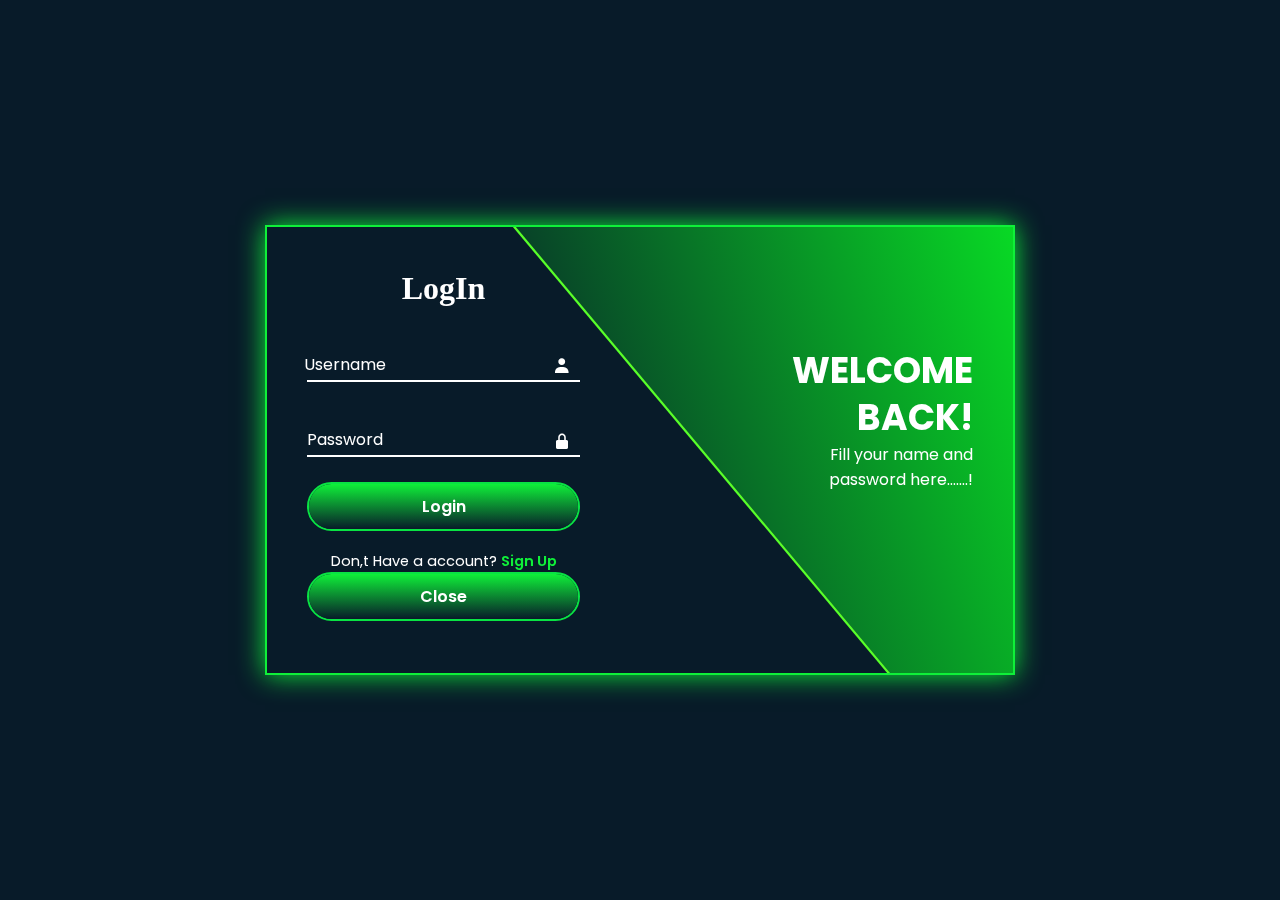
==== form.html @ deb71a88 "kiuereh" ====
<!DOCTYPE html>
<html lang="en">
<head>
    <meta charset="UTF-8">
    <meta name="viewport" content="width=device-width, initial-scale=1.0">
    <title>Login Form</title>
<link rel="stylesheet" href="form.css">
<link href='https://unpkg.com/boxicons@2.1.4/css/boxicons.min.css' rel='stylesheet'>

</head>
<body>
    <div class="wrapper">
        <span class="bg-animate"></span>
        <span class="bg-animate2"></span>
        <div class="form-box login">
  <h2 class="animation" style="--i:0; --j:21; font-family:Georgia;" >LogIn</h2>
  <form action="#">
    <div class="input-box animation" style="--i:1; --j:22;">
        <input type="text" required>
        <label>Username</label>
        <i class='bx bxs-user'></i>
    </div>
    <div class="input-box animation" style="--i:2; --j:23;">
        <input type="password" required>
        <label>Password</label>
        <i class='bx bxs-lock-alt' ></i>
    </div>
    <div type="submit" class="btn animation" style="--i:3; --j:24;">Login</div>
    <div class="logreg-link animation" style="--i:4; --j:25;">
        <p>Don,t Have a account? <a href="#" class="register-link">Sign Up</a></p>
        <div class="btn animation">
            <a  style="--i:4; --j:25;">Close</a>
        </div>
        <!-- <a class="btn animation" style=" padding:2px 14px; border-radius: 20px; text-decoration: none;" href="index.html">Close</a> -->
    </div>
  </form>

        </div>

        <div class="info-text login">
            <h2 class="animation" style="--i:0; --j:20;">Welcome Back!</h2>
            <p class="animation" style="--i:1; --j:21;">Fill your name and password here.......!</p>

             </div>

             <div class="form-box register">
                <h2 class="animation" style="--i:17; --j:0;">Sign Up</h2>
                <form action="#">
                  <div class="input-box animation" style="--i:18; --j:1;">
                      <input type="text" required>
                      <label>Username</label>
                      <i class='bx bxs-user'></i>
                  </div>
                  <div class="input-box animation"  style="--i:19; --j:2;">
                    <input type="text" required>
                    <label class="lable1">UserEmail</label>
                    <i class='bx bxs-envelope' ></i>
                </div>
                  <div class="input-box animation"  style="--i:20; --j:3;">
                      <input type="password" required>
                      <label>Password</label>
                      <i class='bx bxs-lock-alt' ></i>
                  </div>
                  <div type="submit" class="btn animation"  style="--i:21; --j:4;">Sign Up</div>
                  <div class="logreg-link animation" style="--i:22; --j:5;">
                      <p>Already Have an account <a href="#" class="login-link">Login</a></p>
                  </div>
                </form>
        </div>
        <div class="info-text register">
            <h2 class="animation" style="--i:17; --j:0;">Welcome Back!</h2>
            <p class="animation" style="--i:18; --j:1;">Input your sign up data in this form Thanks You.</p>

             </div>
    </div>

    <script src="form.js"></script>
</body>
</html>
---- form.css ----
@import url('https://fonts.googleapis.com/css2?family=Poppins:wght@300;400;500;600;700;800;900&display=swap');

* {
    margin: 0;
    padding: 0;
    box-sizing: border-box;
    font-family: 'Poppins', 'sans-serif';
}

body{
    display: flex;
    justify-content: center;
    align-items: center;
    min-height: 100vh;
    background: #081b29;
}

.wrapper{
    position: relative;
    width: 750px;
    height: 450px;
    background: transparent;
    border: 2px solid rgb(15, 240, 57);
    box-shadow: 0 0 25px rgb(15, 240, 57);
    overflow: hidden;
}

.wrapper .form-box{
    position: absolute;
    top: 0;
    width: 50%;
    height: 100%;
    display: flex;
    flex-direction: column;
    justify-content: center;
}

.wrapper .form-box.login{
    left: 0;
    padding: 0 60px 0 40px;

}
.wrapper .form-box.login .animation{
    transform: translateX(0);
    opacity: 1;
    filter: blur(0);
    transition: .7s ease;
    transition-delay: calc(.1s * var(--j));

}
.wrapper.active .form-box.login .animation{
    transform: translateX(-120%);
    opacity: 0;
    filter: blur(10px);
    transition-delay: calc(.1s * var(--i));
    
}

.wrapper .form-box.register{
    right: 0;
    padding: 0 40px 0 60px;
    pointer-events: none;
}

.wrapper.active .form-box.register{
    pointer-events: auto;

}

.wrapper .form-box.register .animation{
    transform: translateX(120%);
    opacity: 0;
    filter: blur(10px);
    transition: .7s ease;
    transition-delay: calc(.1s * var(--j));
}

.wrapper.active .form-box.register .animation{
    transform: translateX(0);
    opacity: 1;
    filter: blur(0);
    transition-delay: calc(.1s * var(--i));

}
.form-box h2{
    font-size: 32px;
    color: #fff;
    text-align: center;
}

.form-box .input-box{
    position: relative;
    width: 100%;
    height: 50px;
    margin: 25px 0;
}

.input-box input{
    width: 100%;
    height: 100%;
    background: transparent;
    border: none;
    outline: none;
    border-bottom: 2px solid #fff;
    font-size: 16px;
    color: #fff;
    font-weight: 500;
    transition: .5s;

}

.input-box input:focus,
.input-box input:valid{
    border-bottom-color: rgb(22, 230, 98);


}


.input-box label {
    position: absolute;
    top: 40%;
    left: 14%;
    transform: translateX(-50%);
    font-size: 16px;
    color: #fff;
    pointer-events: none;
    transition: .5s;
  }


.input-box input:focus~label,
.input-box input:valid~label{
top: -10px;
color: rgb(23, 255, 81);
}

.input-box i{
    position: absolute;
    top: 50%;
    right: 0;
    transform: translateX(-50%);
    font-size: 18px;
    color: #fff;
    transition: .5s;
}

.input-box input:focus~i,
.input-box input:valid~i{
color: rgb(0, 255, 72);

}

.btn {
    position: relative;
    width: 100%;
    padding: 10px 0;
    background: transparent;
    border: 2px solid rgb(9, 227, 67);
    outline: none;
    border-radius: 40px;
    cursor: pointer;
    text-align: center;
    font-size: 16px;
    color: #fff;
    font-weight: 600;
    z-index: 1;
    overflow: hidden;

}

.btn::before{
    content: '';
    position: absolute;
    top: -100%;
    left: 0;
    width: 100%;
    height: 300%;
    /* background: linear-gradient(#081b29 ,#0ef , #081b29, #0ef); */
    background: linear-gradient(#081b29 ,rgb(15, 240, 57) , #081b29, #0ef);
    z-index: -1;
    transition: .5s;
}
.btn:hover::before{
    top: 0;
}

.form-box .logreg-link{
    font-size: 14.5px;
    color: #fff;
    text-align: center;
    margin: 20px 0 10px;
}

.logreg-link p a{
    color: rgb(15, 240, 57);
    text-decoration: none;
    font-weight: 600;
}

.logreg-link p a:hover{
    text-decoration: underline;
}

.wrapper .info-text{
    position: absolute;
    top: 0;
    width:  50%;
    height: 100%; 
    display: flex;
    flex-direction: column;
    justify-content: center;


}

.wrapper .info-text.login{
    right: 0;
    text-align: right;
    padding: 0 40px 60px 150px;
    }

    .wrapper .info-text.login .animation{
        transform: translateX(0);
        opacity: 1;
        filter: blur(0);
        transition: .7s ease;
        transition-delay: calc(.1s * var(--j));

    }
    .wrapper.active .info-text.login .animation{
        transform: translateX(120%);
        opacity: 0;
        filter: blur(10px);
        transition-delay: calc(.1s * var(--i));
        
    }

.wrapper .info-text.register{
    left: 0;
    text-align: left;
    padding: 0 150px 60px 40px;
    pointer-events: none;

}
.wrapper.active .info-text.register{
    pointer-events: auto;

}
.wrapper .info-text.register .animation{
    transform: translateX(-120%);
    opacity: 0;
    filter: blur(10px);
    transition: 2s ease ;
    transition-delay: calc(.1s * var(--j));
    }

.wrapper.active .info-text.register .animation{
    transform: translateX(0);
    opacity: 1;
    filter: blur(0);
    transition-delay: calc(.1s * var(--j));

}

.info-text h2{
    font-size: 36px;
    color: #fff;
    line-height: 1.3;
    text-transform: uppercase;
}

.info-text p{
    font-size: 16px;
    color: #fff
}

.wrapper .bg-animate{
    position: absolute;
    top: -4px;
    right: 0;
    width: 850px;
    height: 600px;
    background: linear-gradient(45deg ,#081b29,rgb(8, 248, 36) );
    border-bottom: 3px solid rgb(88, 255, 41);
    transform: rotate(10deg) skewY(40deg);
    transform-origin: bottom right ;
    transition: 1.5s ease;
    transition-delay: 1.6s;
}

.wrapper.active .bg-animate{
    transform: rotate(0) skewY(0);
    transition-delay: .5s;
}

.wrapper .bg-animate2{
    position: absolute;
    top: 100%;
    left: 250px;
    width: 850px;
    height: 700px;
    background: #081b29;
    border-top: 3px solid rgb(10, 225, 89);
    transform: rotate(0) skewY(0);
    transform-origin: bottom left ;
    transition: 1.5s ease;
    transition-delay: .5s;
}

.wrapper.active .bg-animate2{
    transform: rotate(-11deg) skewY(-41deg);
    transition-delay: 1.2s;
}
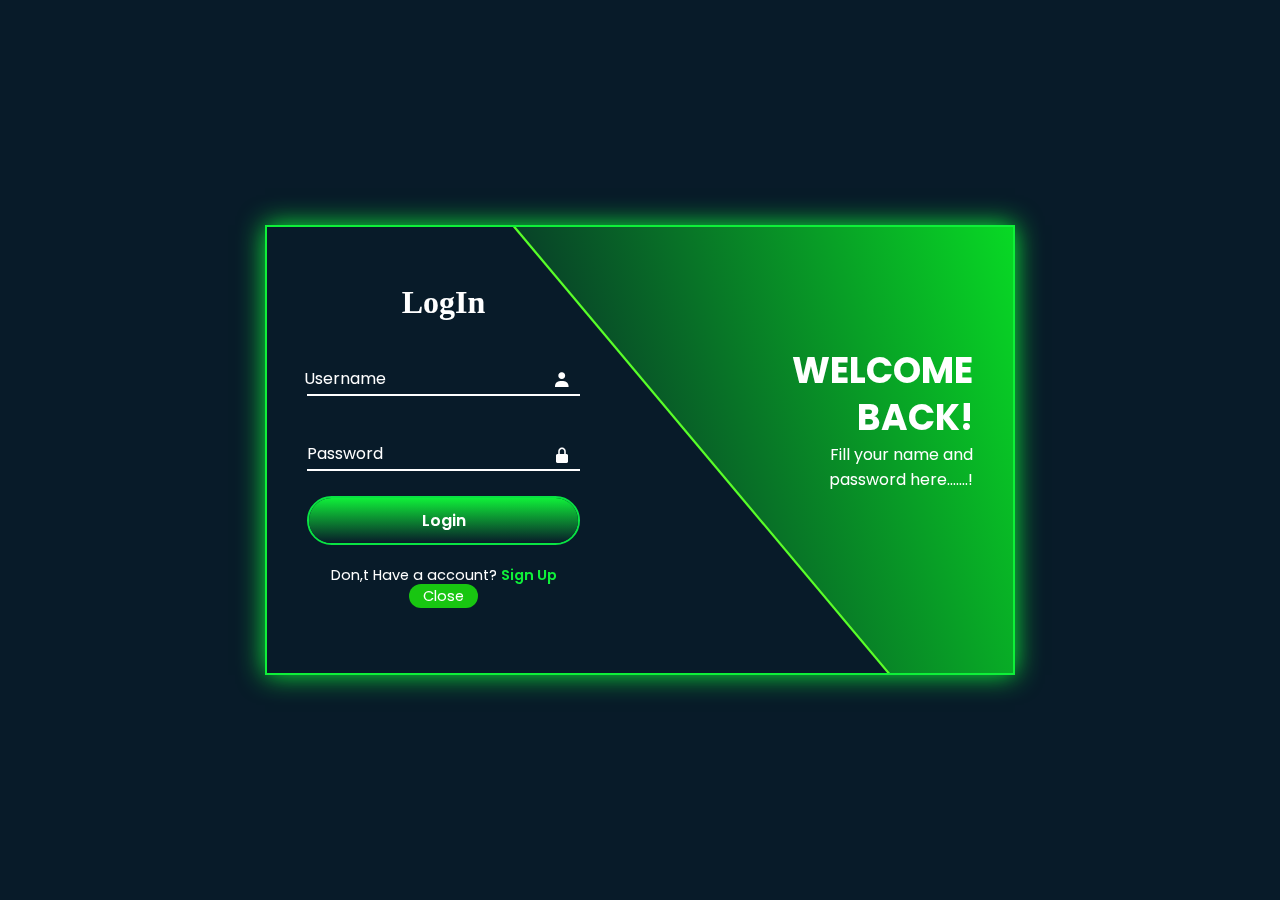
==== commit 97cb887c: "neeww changes" ====
--- a/form.html
+++ b/form.html
@@ -28,10 +28,10 @@
     <div type="submit" class="btn animation" style="--i:3; --j:24;">Login</div>
     <div class="logreg-link animation" style="--i:4; --j:25;">
         <p>Don,t Have a account? <a href="#" class="register-link">Sign Up</a></p>
-        <div class="btn animation">
-            <a  style="--i:4; --j:25;">Close</a>
-        </div>
-        <!-- <a class="btn animation" style=" padding:2px 14px; border-radius: 20px; text-decoration: none;" href="index.html">Close</a> -->
+        <!-- <div class="btn">
+            <a >Close</a>
+        </div> -->
+        <a style="background-color: rgba(30, 246, 10, 0.779); color: white; padding:2px 14px; border-radius: 20px; text-decoration: none;" href="index.html">Close</a>
     </div>
   </form>
 
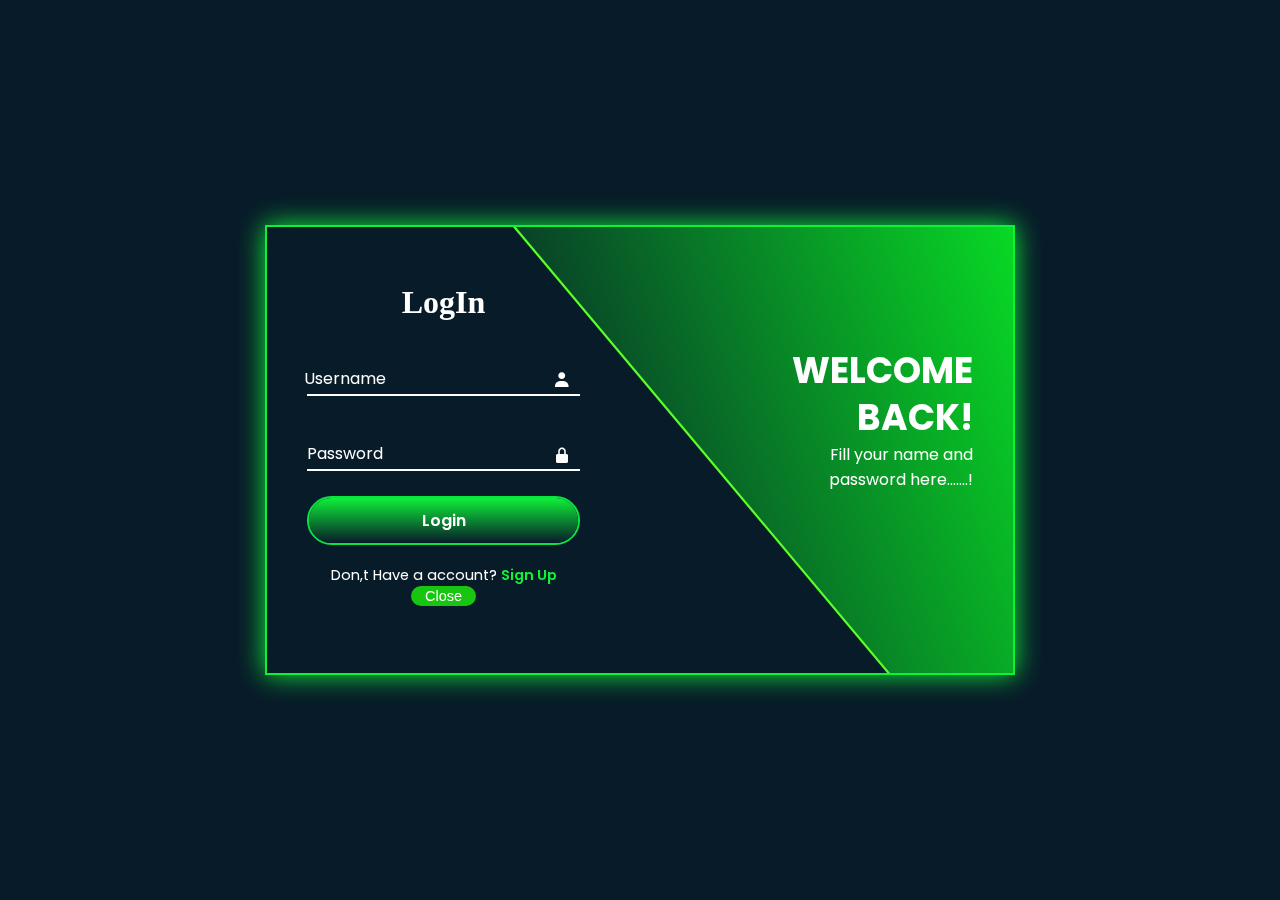
==== commit 1484ba18: "new changes" ====
--- a/form.html
+++ b/form.html
@@ -31,7 +31,7 @@
         <!-- <div class="btn">
             <a >Close</a>
         </div> -->
-        <a style="background-color: rgba(30, 246, 10, 0.779); color: white; padding:2px 14px; border-radius: 20px; text-decoration: none;" href="index.html">Close</a>
+        <a style="background-color: rgba(30, 246, 10, 0.779); color: white; padding:2px 14px; border-radius: 20px; text-decoration: none; font-family: 'Gill Sans', 'Gill Sans MT', Calibri, 'Trebuchet MS', sans-serif;" href="index.html">Close</a>
     </div>
   </form>
 
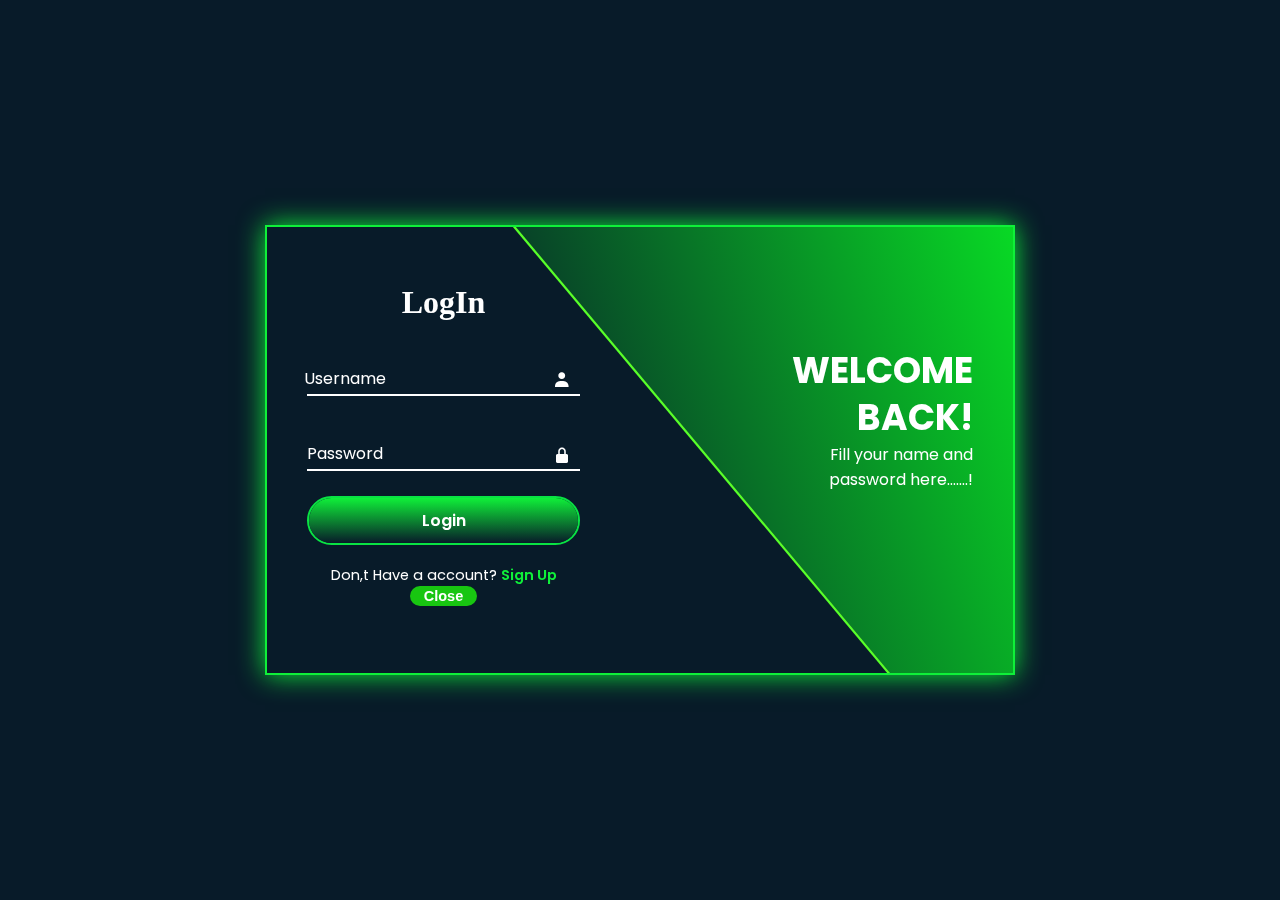
==== commit 42af3a51: "jhjfe" ====
--- a/form.html
+++ b/form.html
@@ -31,7 +31,7 @@
         <!-- <div class="btn">
             <a >Close</a>
         </div> -->
-        <a style="background-color: rgba(30, 246, 10, 0.779); color: white; padding:2px 14px; border-radius: 20px; text-decoration: none; font-family: 'Gill Sans', 'Gill Sans MT', Calibri, 'Trebuchet MS', sans-serif;" href="index.html">Close</a>
+        <a style="background-color: rgba(30, 246, 10, 0.779); color: white; font-weight: 800; padding:2px 14px; border-radius: 20px; text-decoration: none; font-family: 'Gill Sans', 'Gill Sans MT', Calibri, 'Trebuchet MS', sans-serif;" href="index.html">Close</a>
     </div>
   </form>
 
